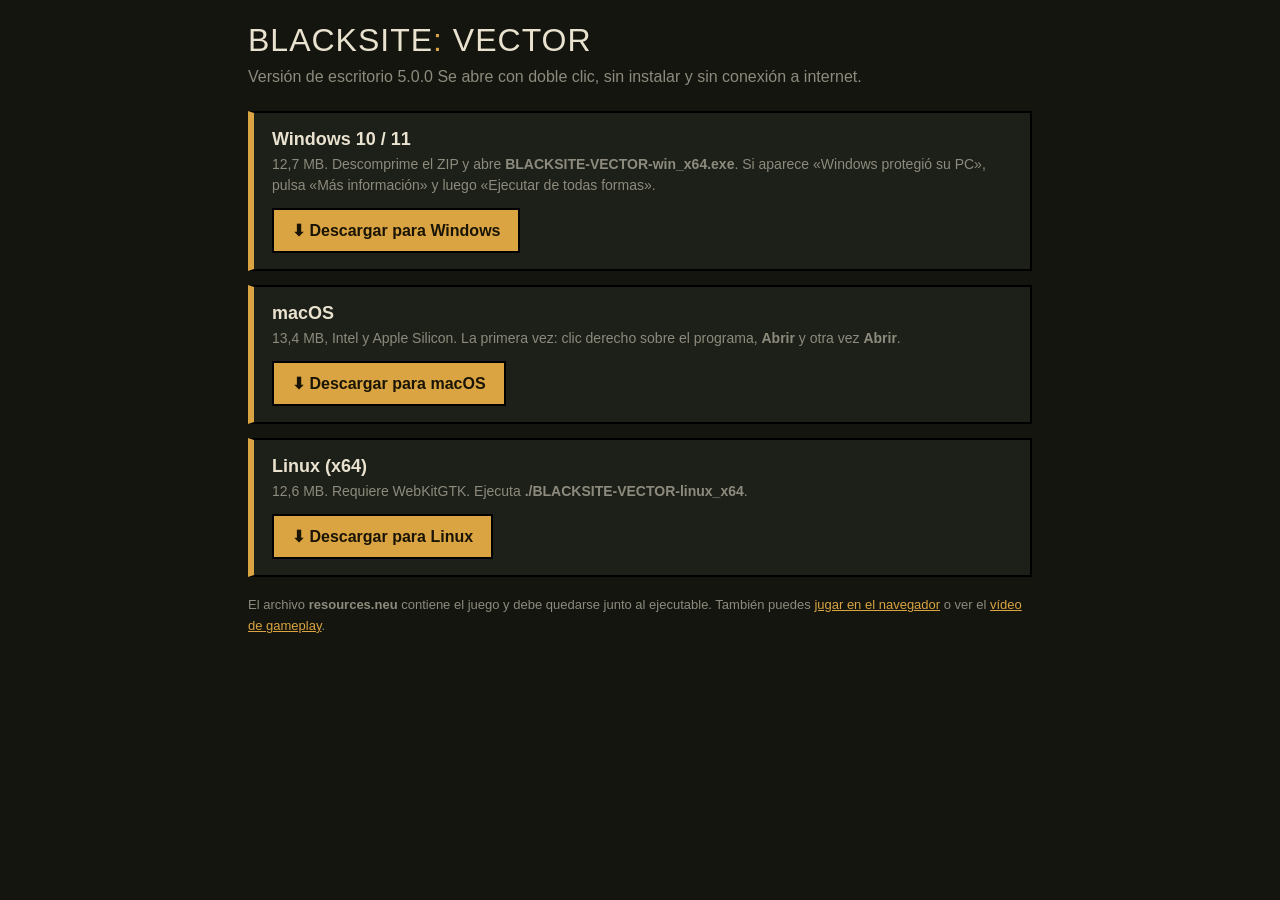
==== docs/download/index.html @ 1a95757a "v5.0.0: MERIDIAN office map with hostage rescue mode; fix render abort from Vanguard tint on importe" ====
<!DOCTYPE html>
<html lang="es"><head><meta charset="utf-8"><meta name="viewport" content="width=device-width, initial-scale=1, viewport-fit=cover">
<title>BLACKSITE: VECTOR · Descargar</title>
<style>
  :root { --bg:#14150f; --fg:#e9e2cf; --acc:#d9a441; --mut:#8d8b7d; --card:#1d1f19; }
  * { box-sizing:border-box; } html,body { margin:0; background:var(--bg); color:var(--fg); font-family:Arial,Helvetica,sans-serif; }
  main { max-width:820px; margin:0 auto; padding:calc(22px + env(safe-area-inset-top,0px)) 18px calc(28px + env(safe-area-inset-bottom,0px)); }
  h1 { font-family:Impact,'Arial Black',sans-serif; font-weight:normal; letter-spacing:1px; font-size:32px; margin:0; } h1 span { color:var(--acc); }
  .sub { color:var(--mut); margin:6px 0 22px; line-height:1.5; }
  .card { background:var(--card); border:2px solid #000; border-left:6px solid var(--acc); padding:16px 18px; margin:0 0 14px; }
  .card h2 { margin:0 0 4px; font-size:18px; } .card p { margin:0 0 12px; color:var(--mut); font-size:14px; line-height:1.5; }
  a.b { display:inline-block; padding:11px 18px; border:2px solid #000; background:var(--acc); color:#1a1406; font-weight:bold; text-decoration:none; }
  a.alt { background:transparent; color:var(--fg); border-color:var(--fg); }
  .note { color:var(--mut); font-size:13px; line-height:1.6; margin-top:18px; }
</style></head>
<body><main>
  <h1>BLACKSITE<span>:</span> VECTOR</h1>
  <p class="sub">Versión de escritorio 5.0.0 Se abre con doble clic, sin instalar y sin conexión a internet.</p>
  <div class="card"><h2>Windows 10 / 11</h2><p>12,7 MB. Descomprime el ZIP y abre <b>BLACKSITE-VECTOR-win_x64.exe</b>. Si aparece «Windows protegió su PC», pulsa «Más información» y luego «Ejecutar de todas formas».</p><a class="b" href="../../downloads/BLACKSITE-VECTOR-win_x64.zip" download>⬇ Descargar para Windows</a></div>
  <div class="card"><h2>macOS</h2><p>13,4 MB, Intel y Apple Silicon. La primera vez: clic derecho sobre el programa, <b>Abrir</b> y otra vez <b>Abrir</b>.</p><a class="b" href="../../downloads/BLACKSITE-VECTOR-mac_universal.zip" download>⬇ Descargar para macOS</a></div>
  <div class="card"><h2>Linux (x64)</h2><p>12,6 MB. Requiere WebKitGTK. Ejecuta <b>./BLACKSITE-VECTOR-linux_x64</b>.</p><a class="b" href="../../downloads/BLACKSITE-VECTOR-linux_x64.zip" download>⬇ Descargar para Linux</a></div>
  <p class="note">El archivo <b>resources.neu</b> contiene el juego y debe quedarse junto al ejecutable. También puedes <a href="../../" style="color:var(--acc)">jugar en el navegador</a> o ver el <a href="../video/" style="color:var(--acc)">vídeo de gameplay</a>.</p>
</main></body></html>
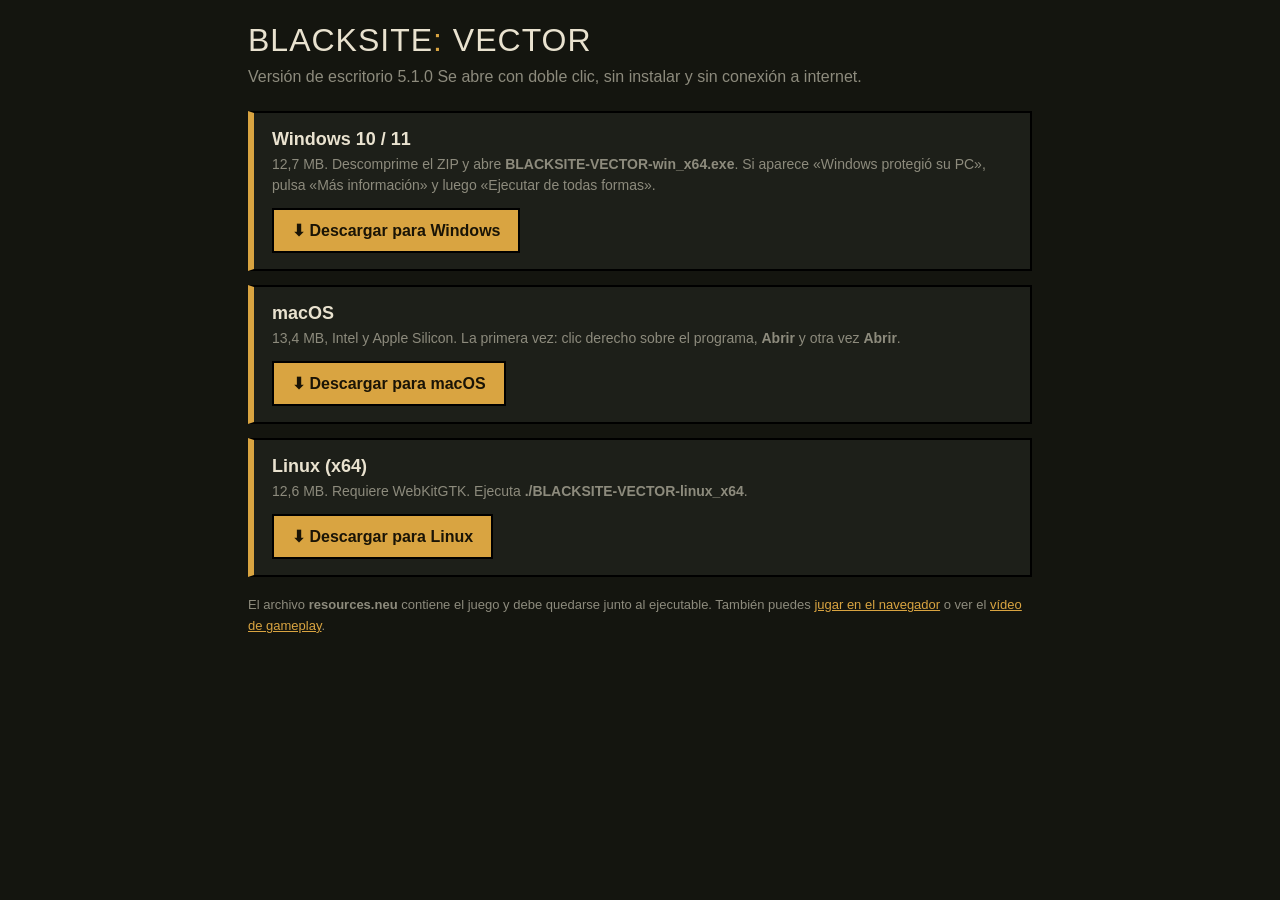
==== commit 61312b8c: "v5.1.0: matches of 30 rounds, first to 16 (15-15 draw), no side switch, keep-playing prompt that loa" ====
--- a/docs/download/index.html
+++ b/docs/download/index.html
@@ -15,7 +15,7 @@
 </style></head>
 <body><main>
   <h1>BLACKSITE<span>:</span> VECTOR</h1>
-  <p class="sub">Versión de escritorio 5.0.0 Se abre con doble clic, sin instalar y sin conexión a internet.</p>
+  <p class="sub">Versión de escritorio 5.1.0 Se abre con doble clic, sin instalar y sin conexión a internet.</p>
   <div class="card"><h2>Windows 10 / 11</h2><p>12,7 MB. Descomprime el ZIP y abre <b>BLACKSITE-VECTOR-win_x64.exe</b>. Si aparece «Windows protegió su PC», pulsa «Más información» y luego «Ejecutar de todas formas».</p><a class="b" href="../../downloads/BLACKSITE-VECTOR-win_x64.zip" download>⬇ Descargar para Windows</a></div>
   <div class="card"><h2>macOS</h2><p>13,4 MB, Intel y Apple Silicon. La primera vez: clic derecho sobre el programa, <b>Abrir</b> y otra vez <b>Abrir</b>.</p><a class="b" href="../../downloads/BLACKSITE-VECTOR-mac_universal.zip" download>⬇ Descargar para macOS</a></div>
   <div class="card"><h2>Linux (x64)</h2><p>12,6 MB. Requiere WebKitGTK. Ejecuta <b>./BLACKSITE-VECTOR-linux_x64</b>.</p><a class="b" href="../../downloads/BLACKSITE-VECTOR-linux_x64.zip" download>⬇ Descargar para Linux</a></div>
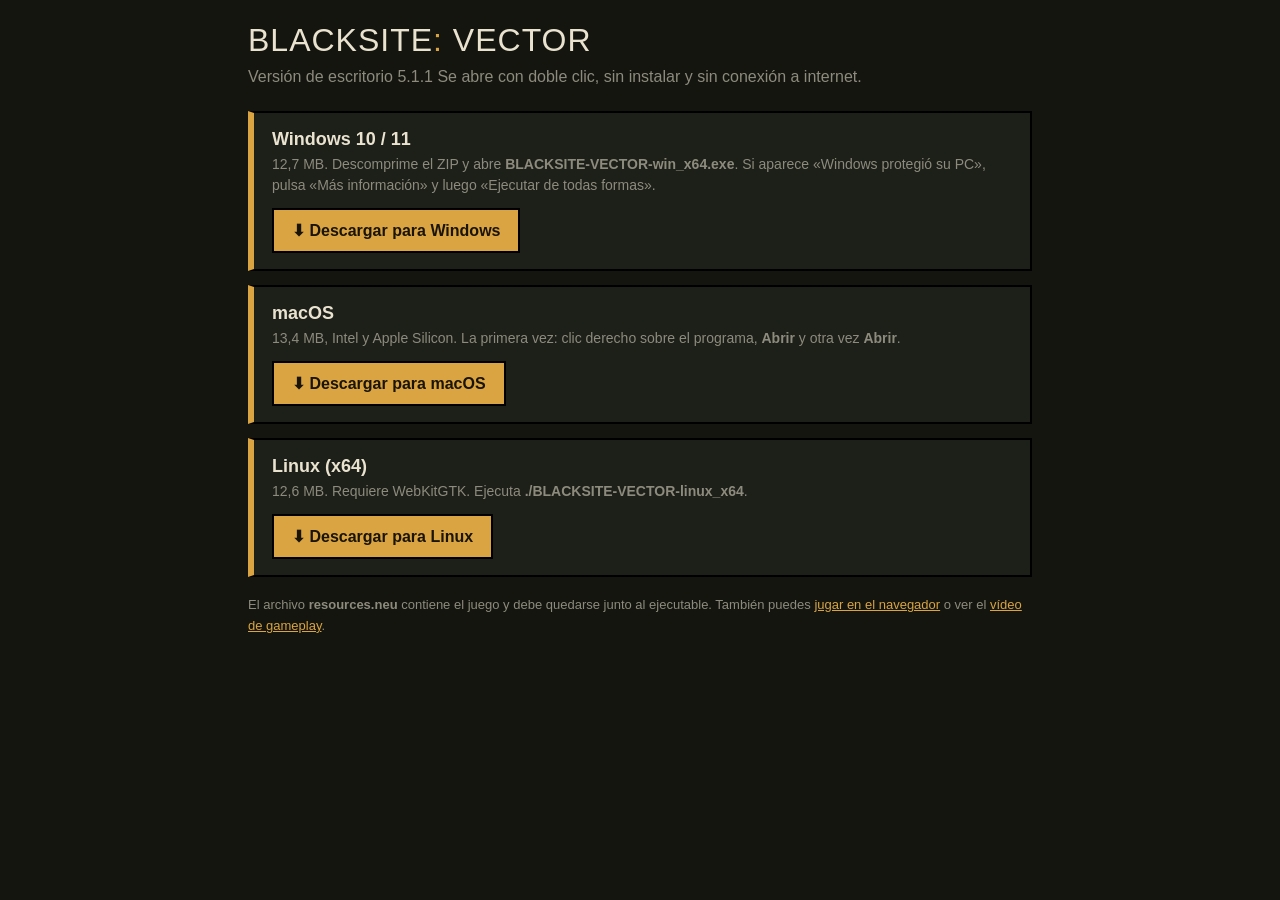
==== commit 3b9945cd: "v5.1.1: 15-15 after round 30 goes to a tiebreaker round (both teams at least $10000); no draws" ====
--- a/docs/download/index.html
+++ b/docs/download/index.html
@@ -15,7 +15,7 @@
 </style></head>
 <body><main>
   <h1>BLACKSITE<span>:</span> VECTOR</h1>
-  <p class="sub">Versión de escritorio 5.1.0 Se abre con doble clic, sin instalar y sin conexión a internet.</p>
+  <p class="sub">Versión de escritorio 5.1.1 Se abre con doble clic, sin instalar y sin conexión a internet.</p>
   <div class="card"><h2>Windows 10 / 11</h2><p>12,7 MB. Descomprime el ZIP y abre <b>BLACKSITE-VECTOR-win_x64.exe</b>. Si aparece «Windows protegió su PC», pulsa «Más información» y luego «Ejecutar de todas formas».</p><a class="b" href="../../downloads/BLACKSITE-VECTOR-win_x64.zip" download>⬇ Descargar para Windows</a></div>
   <div class="card"><h2>macOS</h2><p>13,4 MB, Intel y Apple Silicon. La primera vez: clic derecho sobre el programa, <b>Abrir</b> y otra vez <b>Abrir</b>.</p><a class="b" href="../../downloads/BLACKSITE-VECTOR-mac_universal.zip" download>⬇ Descargar para macOS</a></div>
   <div class="card"><h2>Linux (x64)</h2><p>12,6 MB. Requiere WebKitGTK. Ejecuta <b>./BLACKSITE-VECTOR-linux_x64</b>.</p><a class="b" href="../../downloads/BLACKSITE-VECTOR-linux_x64.zip" download>⬇ Descargar para Linux</a></div>
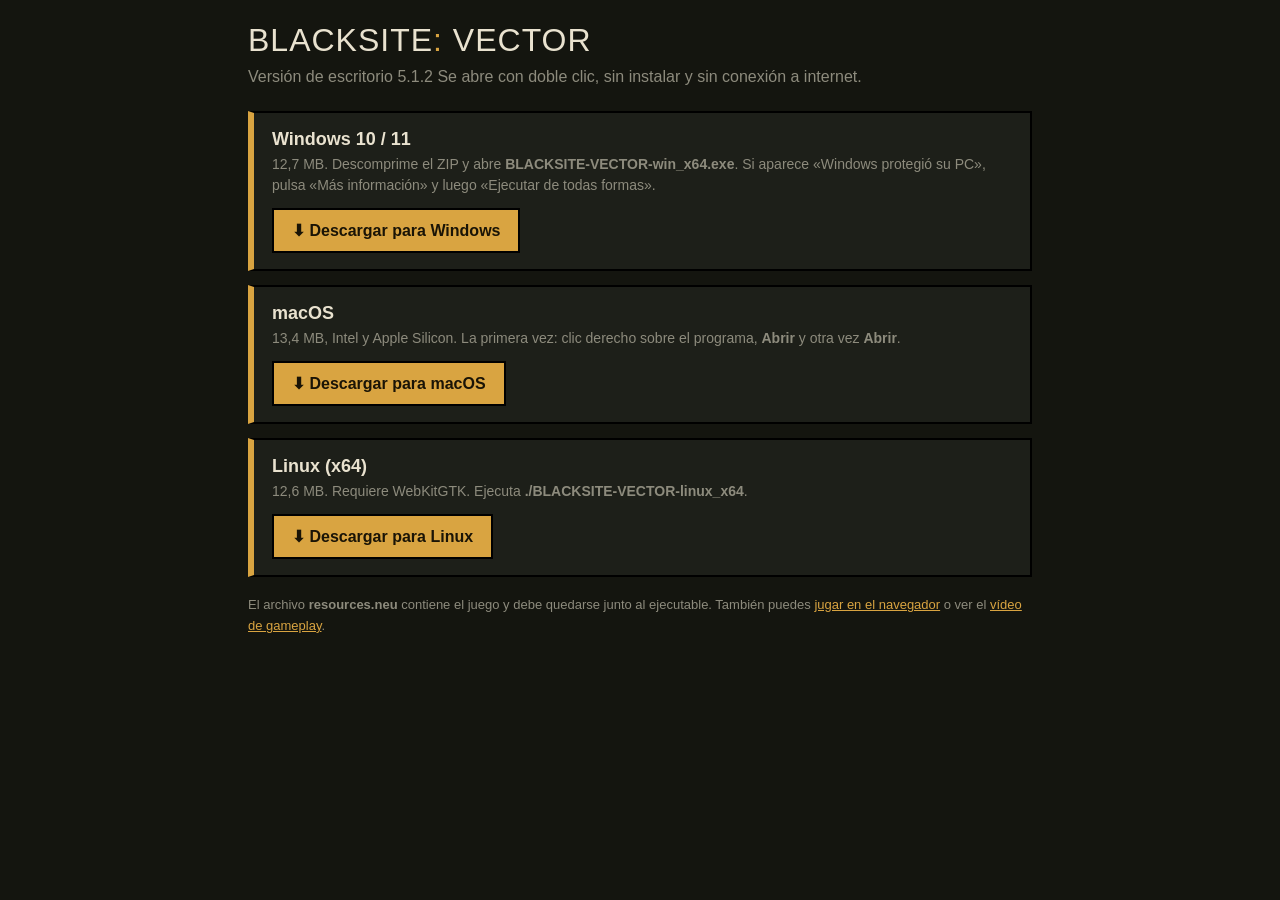
==== commit 134b2c19: "v5.1.2: map selector built from BV.MAPS (MERIDIAN now selectable)" ====
--- a/docs/download/index.html
+++ b/docs/download/index.html
@@ -15,7 +15,7 @@
 </style></head>
 <body><main>
   <h1>BLACKSITE<span>:</span> VECTOR</h1>
-  <p class="sub">Versión de escritorio 5.1.1 Se abre con doble clic, sin instalar y sin conexión a internet.</p>
+  <p class="sub">Versión de escritorio 5.1.2 Se abre con doble clic, sin instalar y sin conexión a internet.</p>
   <div class="card"><h2>Windows 10 / 11</h2><p>12,7 MB. Descomprime el ZIP y abre <b>BLACKSITE-VECTOR-win_x64.exe</b>. Si aparece «Windows protegió su PC», pulsa «Más información» y luego «Ejecutar de todas formas».</p><a class="b" href="../../downloads/BLACKSITE-VECTOR-win_x64.zip" download>⬇ Descargar para Windows</a></div>
   <div class="card"><h2>macOS</h2><p>13,4 MB, Intel y Apple Silicon. La primera vez: clic derecho sobre el programa, <b>Abrir</b> y otra vez <b>Abrir</b>.</p><a class="b" href="../../downloads/BLACKSITE-VECTOR-mac_universal.zip" download>⬇ Descargar para macOS</a></div>
   <div class="card"><h2>Linux (x64)</h2><p>12,6 MB. Requiere WebKitGTK. Ejecuta <b>./BLACKSITE-VECTOR-linux_x64</b>.</p><a class="b" href="../../downloads/BLACKSITE-VECTOR-linux_x64.zip" download>⬇ Descargar para Linux</a></div>
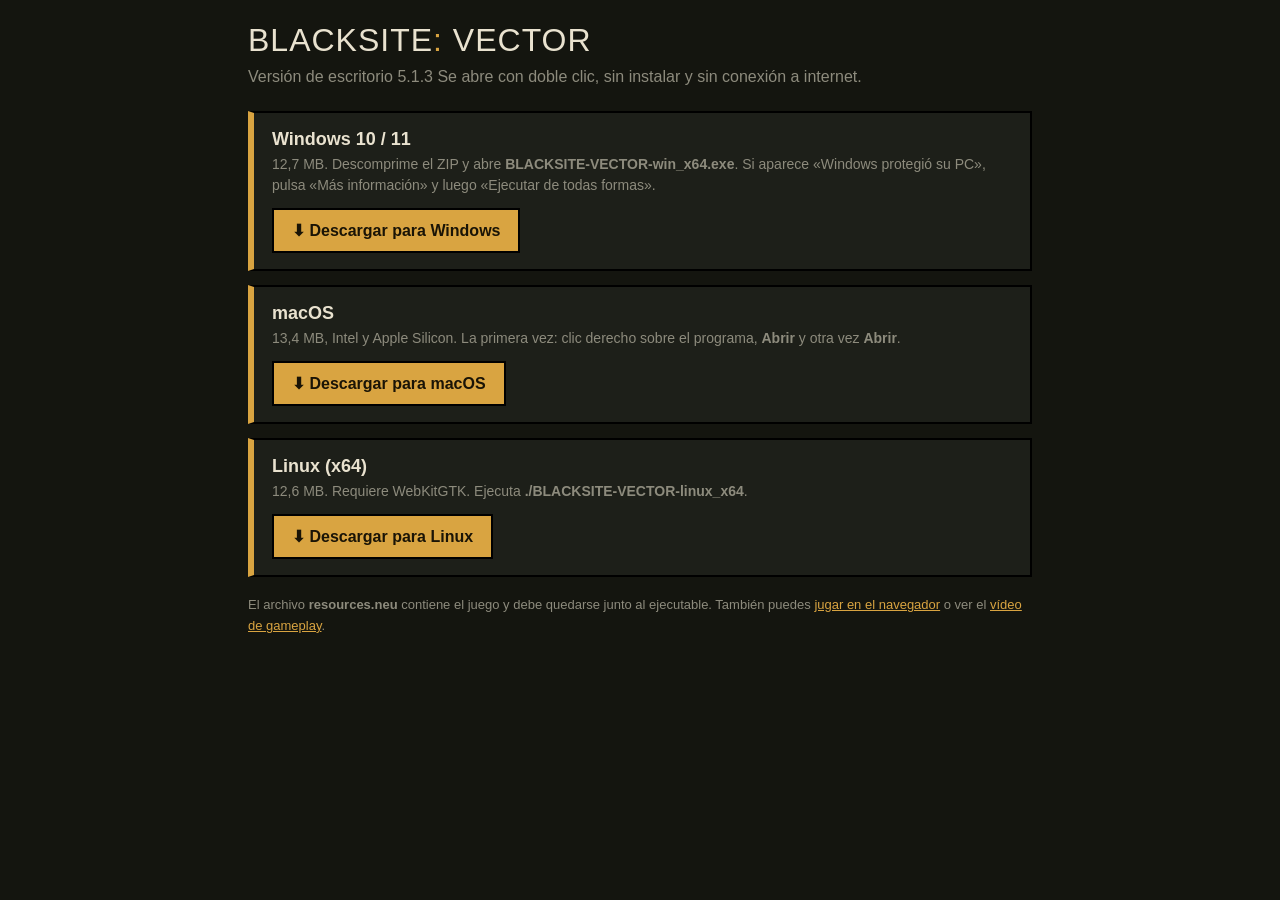
==== commit 83afc104: "v5.1.3: freeze the 3D redraw while the buy menu is open and make the panel opaque (menu flicker on i" ====
--- a/docs/download/index.html
+++ b/docs/download/index.html
@@ -15,7 +15,7 @@
 </style></head>
 <body><main>
   <h1>BLACKSITE<span>:</span> VECTOR</h1>
-  <p class="sub">Versión de escritorio 5.1.2 Se abre con doble clic, sin instalar y sin conexión a internet.</p>
+  <p class="sub">Versión de escritorio 5.1.3 Se abre con doble clic, sin instalar y sin conexión a internet.</p>
   <div class="card"><h2>Windows 10 / 11</h2><p>12,7 MB. Descomprime el ZIP y abre <b>BLACKSITE-VECTOR-win_x64.exe</b>. Si aparece «Windows protegió su PC», pulsa «Más información» y luego «Ejecutar de todas formas».</p><a class="b" href="../../downloads/BLACKSITE-VECTOR-win_x64.zip" download>⬇ Descargar para Windows</a></div>
   <div class="card"><h2>macOS</h2><p>13,4 MB, Intel y Apple Silicon. La primera vez: clic derecho sobre el programa, <b>Abrir</b> y otra vez <b>Abrir</b>.</p><a class="b" href="../../downloads/BLACKSITE-VECTOR-mac_universal.zip" download>⬇ Descargar para macOS</a></div>
   <div class="card"><h2>Linux (x64)</h2><p>12,6 MB. Requiere WebKitGTK. Ejecuta <b>./BLACKSITE-VECTOR-linux_x64</b>.</p><a class="b" href="../../downloads/BLACKSITE-VECTOR-linux_x64.zip" download>⬇ Descargar para Linux</a></div>
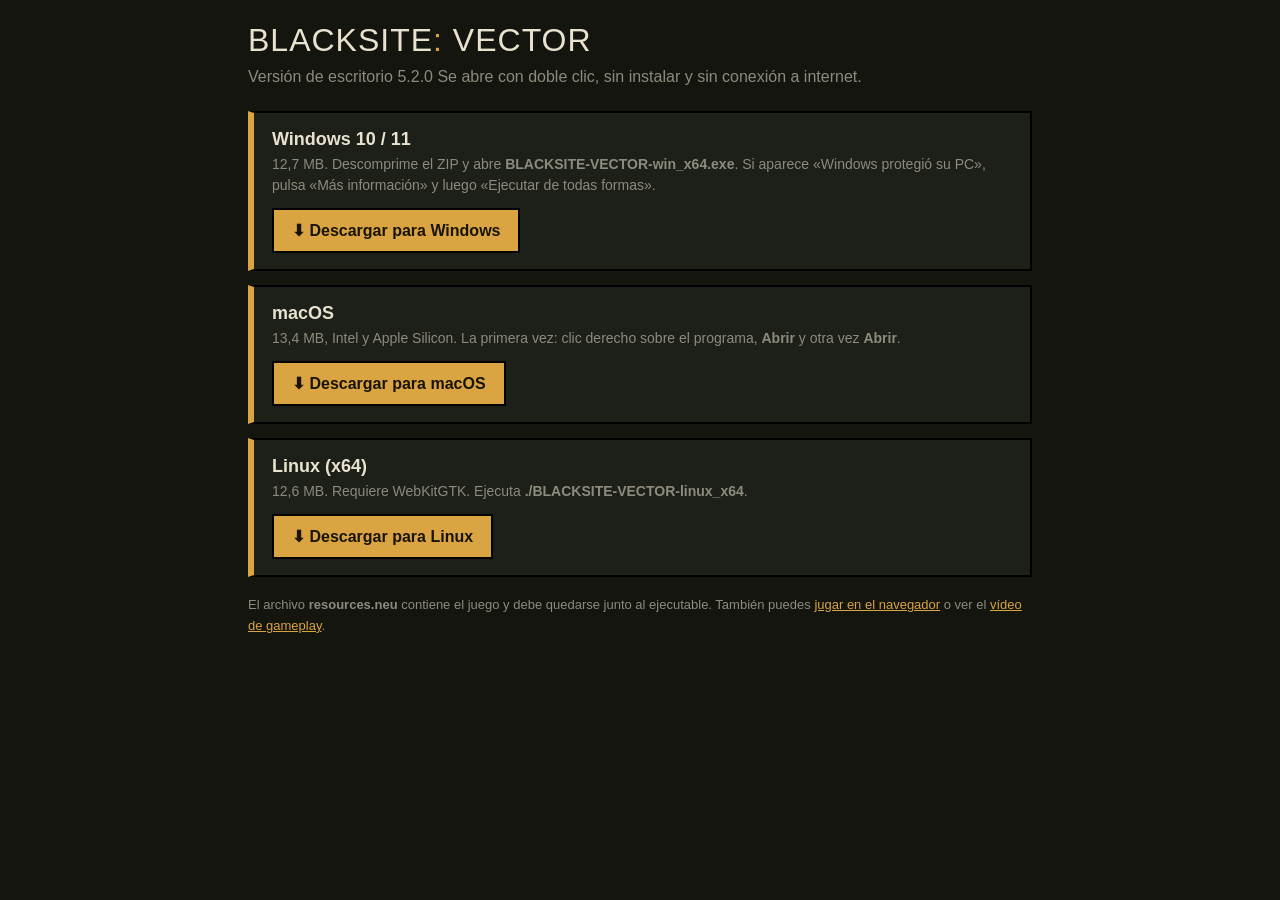
==== commit a2c72f2d: "v5.2.0: Titan-50 .50 cal sniper (one-shot at any range); fix plant keypad animation (per-frame error" ====
--- a/docs/download/index.html
+++ b/docs/download/index.html
@@ -15,7 +15,7 @@
 </style></head>
 <body><main>
   <h1>BLACKSITE<span>:</span> VECTOR</h1>
-  <p class="sub">Versión de escritorio 5.1.3 Se abre con doble clic, sin instalar y sin conexión a internet.</p>
+  <p class="sub">Versión de escritorio 5.2.0 Se abre con doble clic, sin instalar y sin conexión a internet.</p>
   <div class="card"><h2>Windows 10 / 11</h2><p>12,7 MB. Descomprime el ZIP y abre <b>BLACKSITE-VECTOR-win_x64.exe</b>. Si aparece «Windows protegió su PC», pulsa «Más información» y luego «Ejecutar de todas formas».</p><a class="b" href="../../downloads/BLACKSITE-VECTOR-win_x64.zip" download>⬇ Descargar para Windows</a></div>
   <div class="card"><h2>macOS</h2><p>13,4 MB, Intel y Apple Silicon. La primera vez: clic derecho sobre el programa, <b>Abrir</b> y otra vez <b>Abrir</b>.</p><a class="b" href="../../downloads/BLACKSITE-VECTOR-mac_universal.zip" download>⬇ Descargar para macOS</a></div>
   <div class="card"><h2>Linux (x64)</h2><p>12,6 MB. Requiere WebKitGTK. Ejecuta <b>./BLACKSITE-VECTOR-linux_x64</b>.</p><a class="b" href="../../downloads/BLACKSITE-VECTOR-linux_x64.zip" download>⬇ Descargar para Linux</a></div>
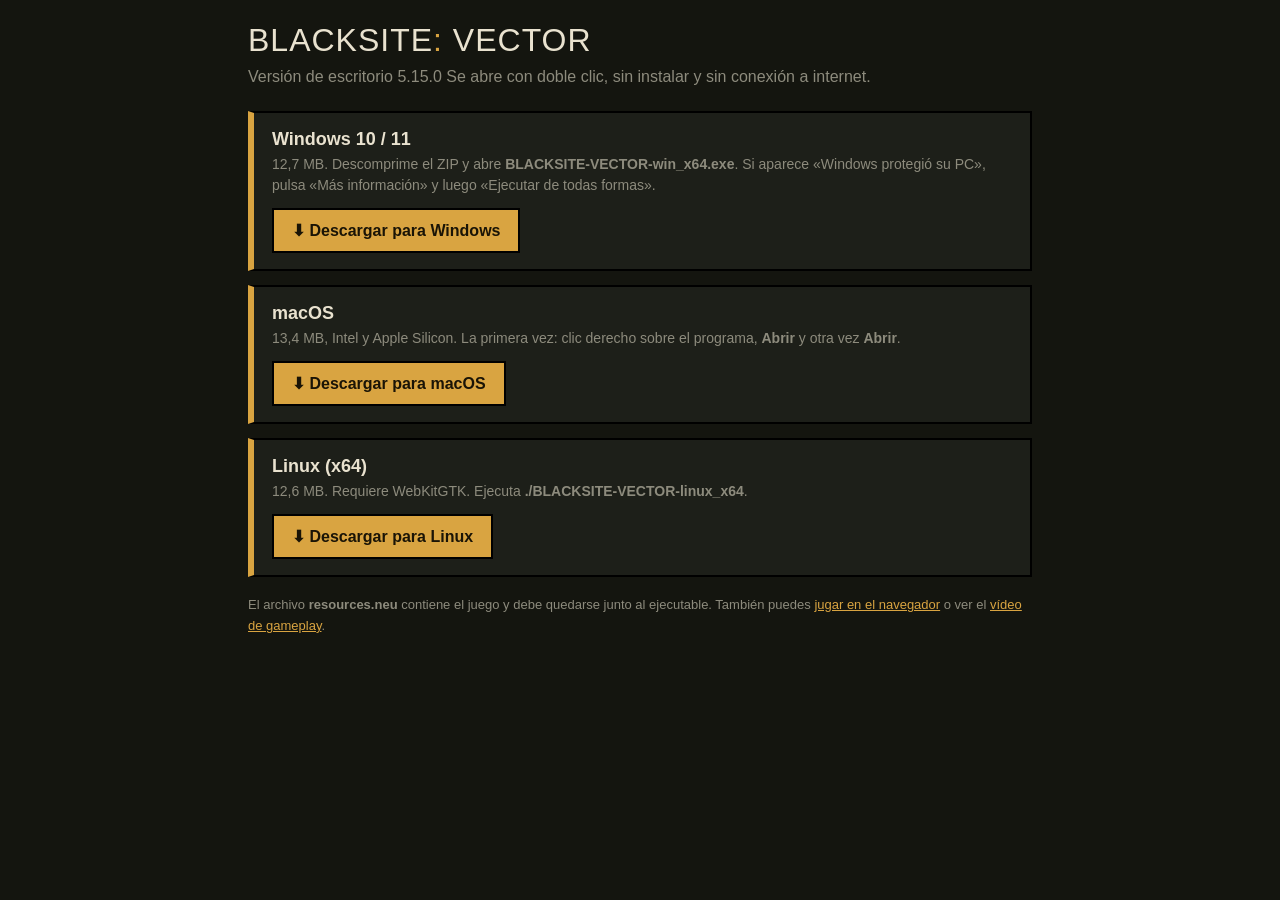
==== commit 65f9ad7c: "BLACKSITE: VECTOR 5.15.0 (history reset to keep the repository small for GitHub Pages)" ====
--- a/docs/download/index.html
+++ b/docs/download/index.html
@@ -15,7 +15,7 @@
 </style></head>
 <body><main>
   <h1>BLACKSITE<span>:</span> VECTOR</h1>
-  <p class="sub">Versión de escritorio 5.2.0 Se abre con doble clic, sin instalar y sin conexión a internet.</p>
+  <p class="sub">Versión de escritorio 5.15.0 Se abre con doble clic, sin instalar y sin conexión a internet.</p>
   <div class="card"><h2>Windows 10 / 11</h2><p>12,7 MB. Descomprime el ZIP y abre <b>BLACKSITE-VECTOR-win_x64.exe</b>. Si aparece «Windows protegió su PC», pulsa «Más información» y luego «Ejecutar de todas formas».</p><a class="b" href="../../downloads/BLACKSITE-VECTOR-win_x64.zip" download>⬇ Descargar para Windows</a></div>
   <div class="card"><h2>macOS</h2><p>13,4 MB, Intel y Apple Silicon. La primera vez: clic derecho sobre el programa, <b>Abrir</b> y otra vez <b>Abrir</b>.</p><a class="b" href="../../downloads/BLACKSITE-VECTOR-mac_universal.zip" download>⬇ Descargar para macOS</a></div>
   <div class="card"><h2>Linux (x64)</h2><p>12,6 MB. Requiere WebKitGTK. Ejecuta <b>./BLACKSITE-VECTOR-linux_x64</b>.</p><a class="b" href="../../downloads/BLACKSITE-VECTOR-linux_x64.zip" download>⬇ Descargar para Linux</a></div>
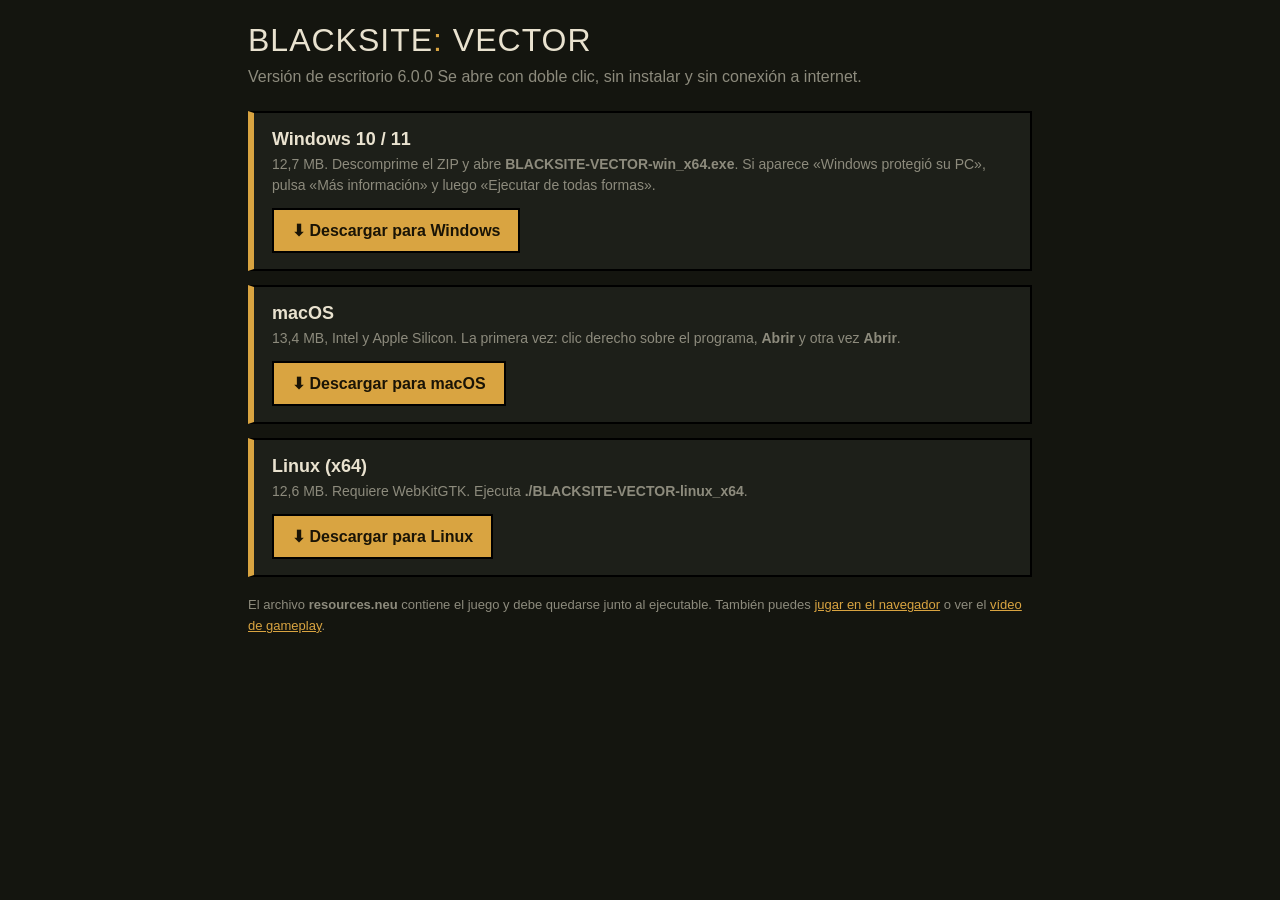
==== commit c582f5e7: "v6.0.0: RAILYARD-12, a 224 x 156 m freight rail yard at night with three bomb sites; per-map round t" ====
--- a/docs/download/index.html
+++ b/docs/download/index.html
@@ -15,7 +15,7 @@
 </style></head>
 <body><main>
   <h1>BLACKSITE<span>:</span> VECTOR</h1>
-  <p class="sub">Versión de escritorio 5.15.0 Se abre con doble clic, sin instalar y sin conexión a internet.</p>
+  <p class="sub">Versión de escritorio 6.0.0 Se abre con doble clic, sin instalar y sin conexión a internet.</p>
   <div class="card"><h2>Windows 10 / 11</h2><p>12,7 MB. Descomprime el ZIP y abre <b>BLACKSITE-VECTOR-win_x64.exe</b>. Si aparece «Windows protegió su PC», pulsa «Más información» y luego «Ejecutar de todas formas».</p><a class="b" href="../../downloads/BLACKSITE-VECTOR-win_x64.zip" download>⬇ Descargar para Windows</a></div>
   <div class="card"><h2>macOS</h2><p>13,4 MB, Intel y Apple Silicon. La primera vez: clic derecho sobre el programa, <b>Abrir</b> y otra vez <b>Abrir</b>.</p><a class="b" href="../../downloads/BLACKSITE-VECTOR-mac_universal.zip" download>⬇ Descargar para macOS</a></div>
   <div class="card"><h2>Linux (x64)</h2><p>12,6 MB. Requiere WebKitGTK. Ejecuta <b>./BLACKSITE-VECTOR-linux_x64</b>.</p><a class="b" href="../../downloads/BLACKSITE-VECTOR-linux_x64.zip" download>⬇ Descargar para Linux</a></div>
